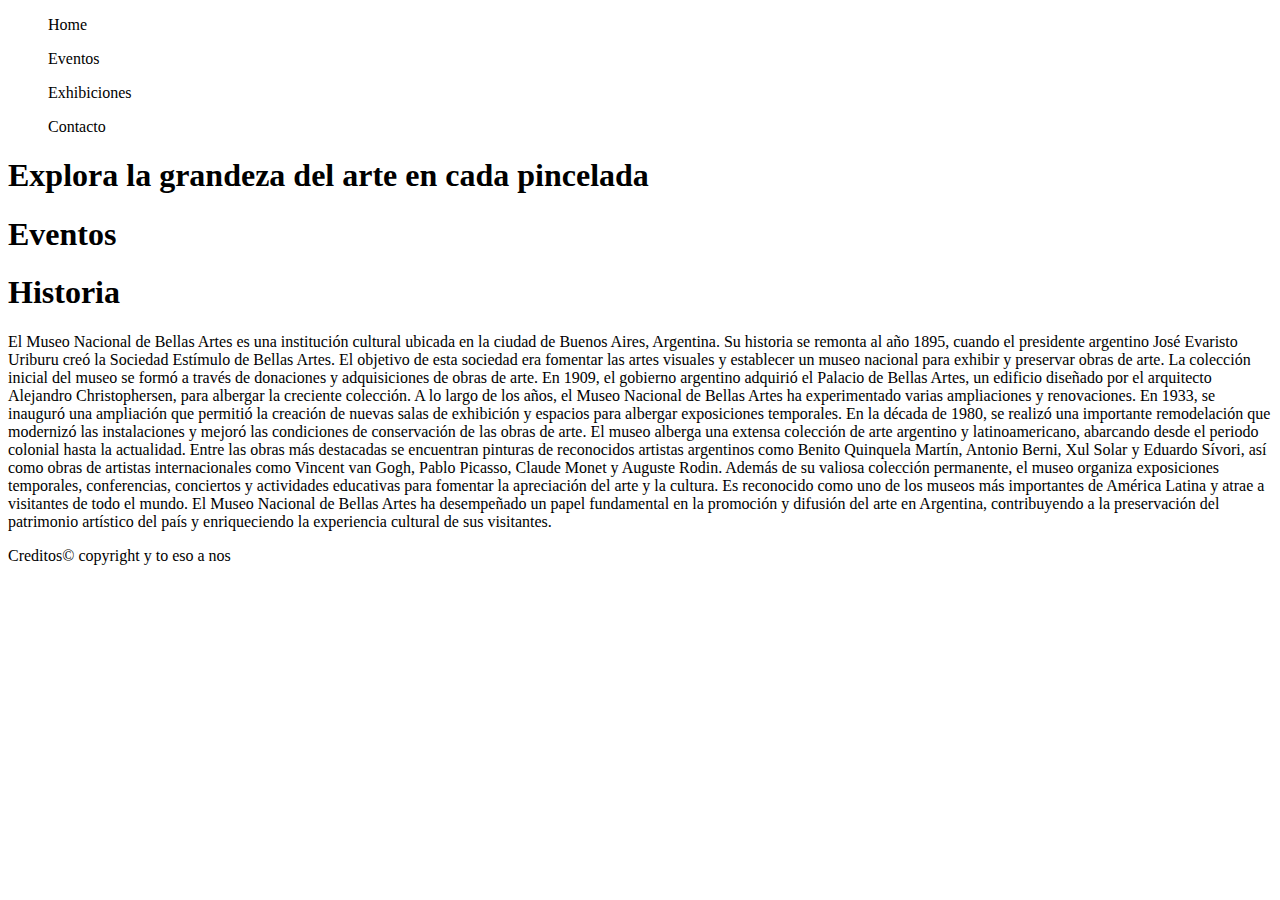
==== Index.html @ 1b74d161 "lo ultimo que hicimos en clase" ====
<!DOCTYPE html>
<html lang="en">
<head>
    <meta charset="UTF-8">
    <meta http-equiv="X-UA-Compatible" content="IE=edge">
    <meta name="viewport" content="width=device-width, initial-scale=1.0">
    <title>Museo de Bellas Artes </title>
</head>
<header>
    <nav>
        <li>
            <ul><a href="Index.html"></a> Home</ul>
            <ul><a href="eventos.html"></a> Eventos</ul>
            <ul><a href="exibiciones.html"></a> Exhibiciones</ul>
            <ul><a href="contacto.html"></a> Contacto</ul>
            <h1>Explora la grandeza del arte en cada pincelada</h1>  
        </li>
    </nav>
</header>
<body> 

    <div class="casi-carrousel">
        <h1>Eventos</h1>
        <h1></h1>
    </div>

    <div>
       
        <h1>Historia</h1>
        <P>
            El Museo Nacional de Bellas Artes es una institución cultural ubicada en la ciudad de Buenos Aires, Argentina. Su historia se remonta al año 1895, cuando el presidente argentino José Evaristo Uriburu creó la Sociedad Estímulo de Bellas Artes. El objetivo de esta sociedad era fomentar las artes visuales y establecer un museo nacional para exhibir y preservar obras de arte.
            La colección inicial del museo se formó a través de donaciones y adquisiciones de obras de arte. En 1909, el gobierno argentino adquirió el Palacio de Bellas Artes, un edificio diseñado por el arquitecto Alejandro Christophersen, para albergar la creciente colección.
            A lo largo de los años, el Museo Nacional de Bellas Artes ha experimentado varias ampliaciones y renovaciones. En 1933, se inauguró una ampliación que permitió la creación de nuevas salas de exhibición y espacios para albergar exposiciones temporales. En la década de 1980, se realizó una importante remodelación que modernizó las instalaciones y mejoró las condiciones de conservación de las obras de arte.
            El museo alberga una extensa colección de arte argentino y latinoamericano, abarcando desde el periodo colonial hasta la actualidad. Entre las obras más destacadas se encuentran pinturas de reconocidos artistas argentinos como Benito Quinquela Martín, Antonio Berni, Xul Solar y Eduardo Sívori, así como obras de artistas internacionales como Vincent van Gogh, Pablo Picasso, Claude Monet y Auguste Rodin.
            Además de su valiosa colección permanente, el museo organiza exposiciones temporales, conferencias, conciertos y actividades educativas para fomentar la apreciación del arte y la cultura. Es reconocido como uno de los museos más importantes de América Latina y atrae a visitantes de todo el mundo.
            El Museo Nacional de Bellas Artes ha desempeñado un papel fundamental en la promoción y difusión del arte en Argentina, contribuyendo a la preservación del patrimonio artístico del país y enriqueciendo la experiencia cultural de sus visitantes.
        </P>
    </div>
    
</body>
<footer>
    <p>Creditos© copyright y to eso a nos </p>
</footer>
</html>
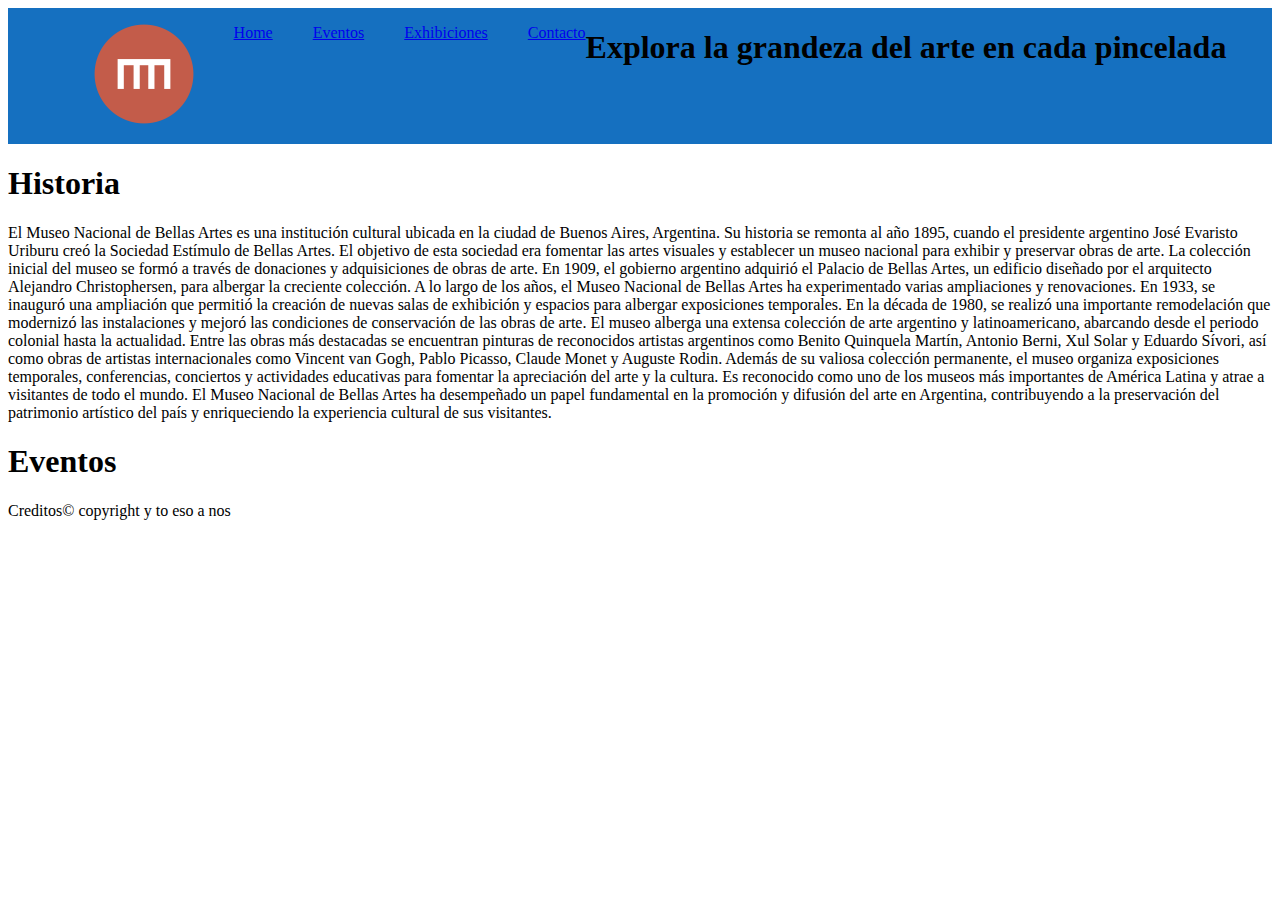
==== commit e8989af0: "faltan un par de cosas" ====
--- a/Index.html
+++ b/Index.html
@@ -5,24 +5,21 @@
     <meta http-equiv="X-UA-Compatible" content="IE=edge">
     <meta name="viewport" content="width=device-width, initial-scale=1.0">
     <title>Museo de Bellas Artes </title>
+    <link rel="stylesheet" href="estilos.css">
 </head>
 <header>
     <nav>
         <li>
-            <ul><a href="Index.html"></a> Home</ul>
-            <ul><a href="eventos.html"></a> Eventos</ul>
-            <ul><a href="exibiciones.html"></a> Exhibiciones</ul>
-            <ul><a href="contacto.html"></a> Contacto</ul>
+            <ul><img class="logo" src="logo.png" alt=""></ul>
+            <ul><a href="Index.html">Home</a></ul>
+            <ul><a href="eventos.html">Eventos</a></ul>
+            <ul><a href="exibiciones.html">Exhibiciones</a></ul>
+            <ul><a href="contacto.html">Contacto</a></ul>
             <h1>Explora la grandeza del arte en cada pincelada</h1>  
         </li>
     </nav>
 </header>
 <body> 
-
-    <div class="casi-carrousel">
-        <h1>Eventos</h1>
-        <h1></h1>
-    </div>
 
     <div>
        
@@ -36,7 +33,10 @@
             El Museo Nacional de Bellas Artes ha desempeñado un papel fundamental en la promoción y difusión del arte en Argentina, contribuyendo a la preservación del patrimonio artístico del país y enriqueciendo la experiencia cultural de sus visitantes.
         </P>
     </div>
-    
+    <div class="casi-carrousel">
+        <h1>Eventos</h1>
+        <h1></h1>
+    </div>
 </body>
 <footer>
     <p>Creditos© copyright y to eso a nos </p>
--- a/estilos.css
+++ b/estilos.css
@@ -0,0 +1,15 @@
+nav{
+    background-color: rgb(21, 112, 192);
+    display: flex;
+    justify-content: center;
+}
+
+li{
+    display: contents;
+   justify-content: center;
+}
+
+ul img{
+    height: auto;
+    width: 100px;
+}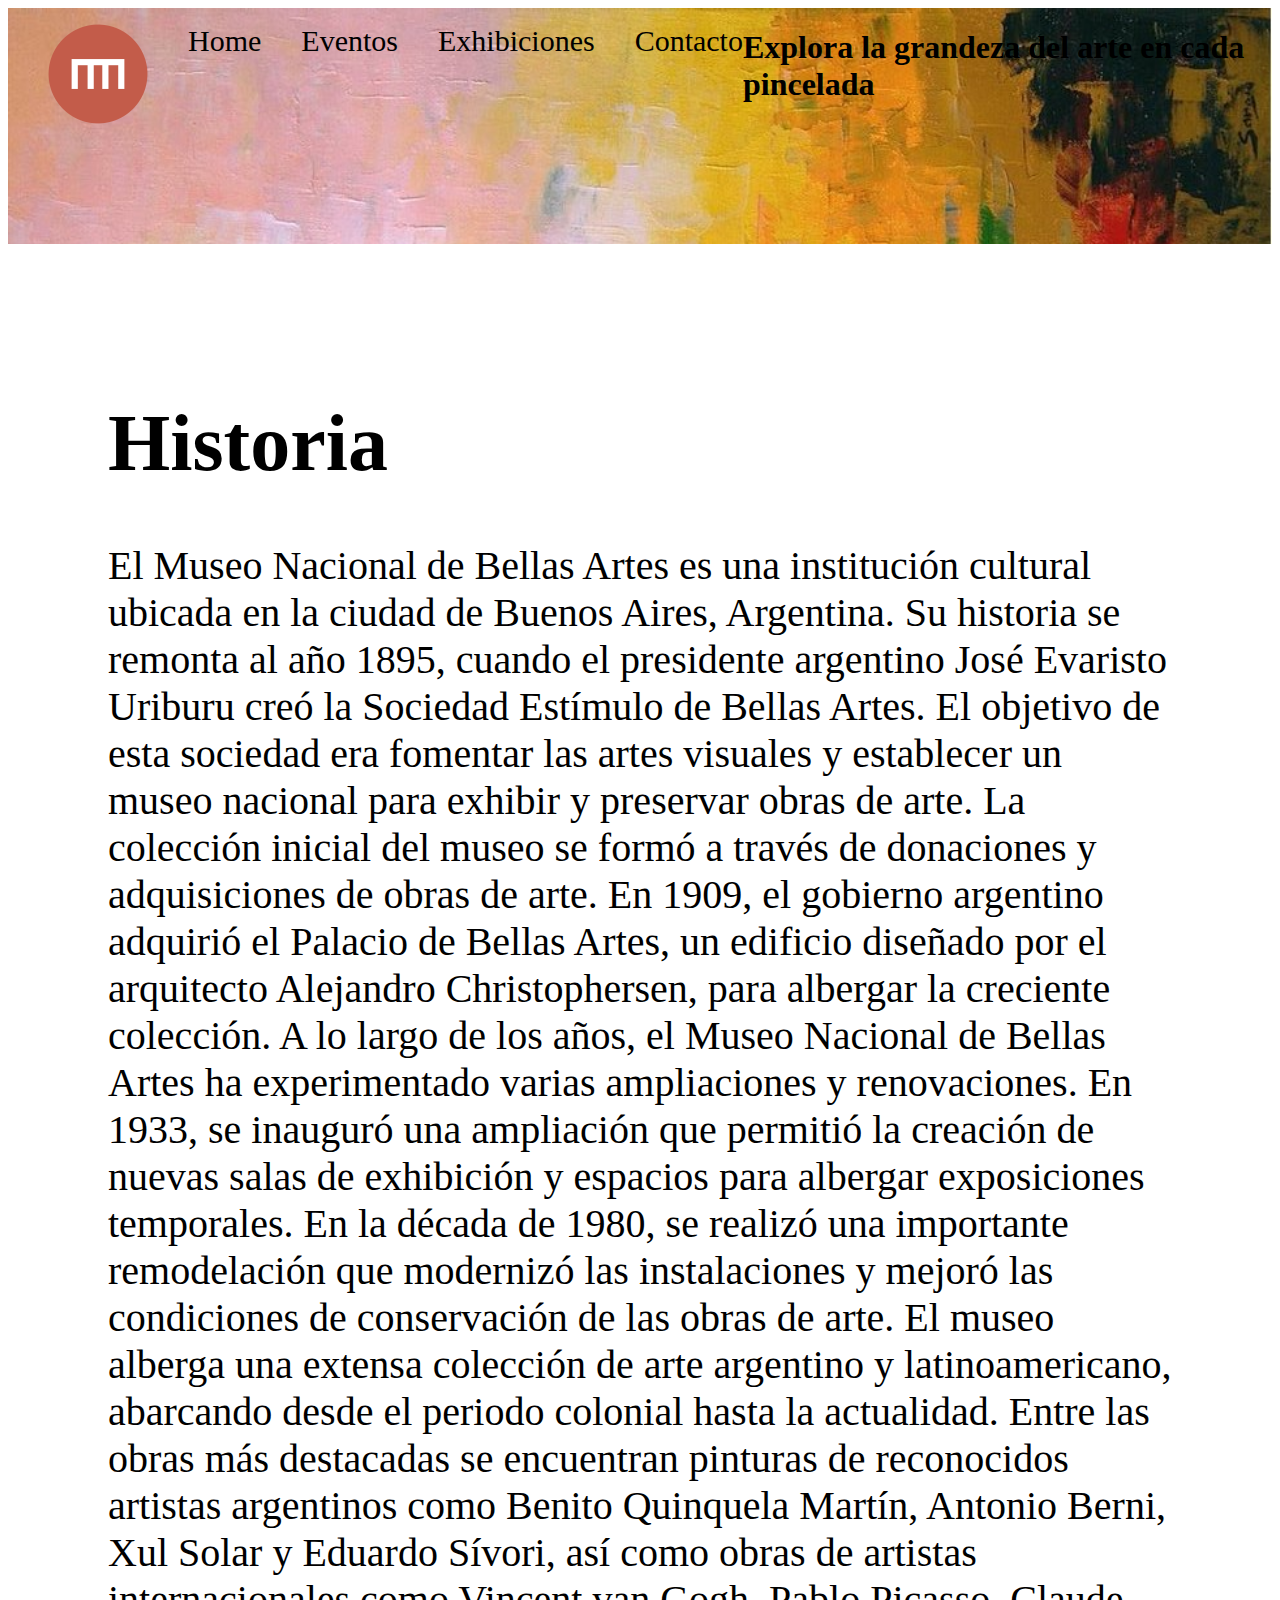
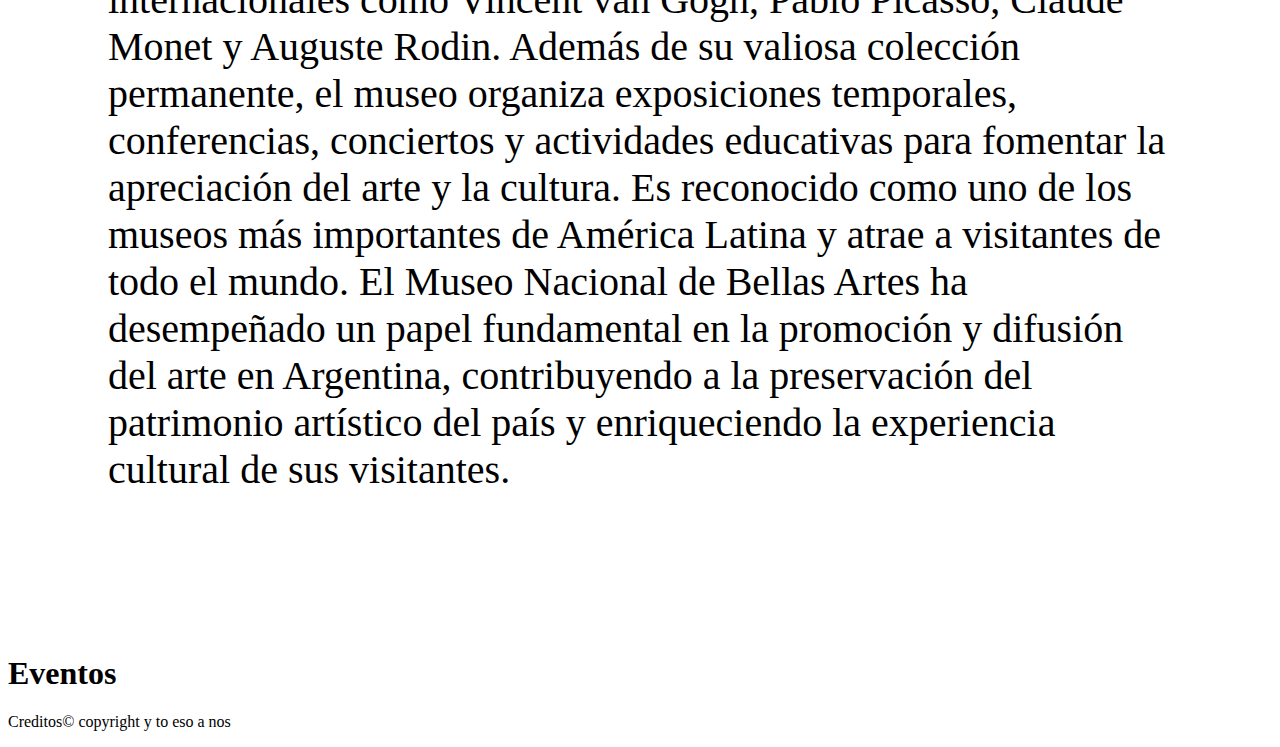
==== commit 058ed992: "falta todo el css, mas algunas imagenes en eventos en el index, eventos no tiene info y hay que llen" ====
--- a/Index.html
+++ b/Index.html
@@ -10,19 +10,18 @@
 <header>
     <nav>
         <li>
-            <ul><img class="logo" src="logo.png" alt=""></ul>
+            <ul><img src="Imagenes/logo.png" alt=""></ul>
             <ul><a href="Index.html">Home</a></ul>
             <ul><a href="eventos.html">Eventos</a></ul>
             <ul><a href="exibiciones.html">Exhibiciones</a></ul>
             <ul><a href="contacto.html">Contacto</a></ul>
-            <h1>Explora la grandeza del arte en cada pincelada</h1>  
         </li>
+        <h1>Explora la grandeza del arte en cada pincelada</h1>  
     </nav>
 </header>
 <body> 
 
-    <div>
-       
+    <div class="texto">
         <h1>Historia</h1>
         <P>
             El Museo Nacional de Bellas Artes es una institución cultural ubicada en la ciudad de Buenos Aires, Argentina. Su historia se remonta al año 1895, cuando el presidente argentino José Evaristo Uriburu creó la Sociedad Estímulo de Bellas Artes. El objetivo de esta sociedad era fomentar las artes visuales y establecer un museo nacional para exhibir y preservar obras de arte.
--- a/estilos.css
+++ b/estilos.css
@@ -1,7 +1,16 @@
 nav{
-    background-color: rgb(21, 112, 192);
+    background-image: url('Imagenes/bellas_artes_navegador.jpg');
+    background-repeat: no-repeat;
     display: flex;
     justify-content: center;
+    padding-bottom: 100px;
+    background-size: cover;
+}
+
+li a {
+    font-size: 30px;
+    text-decoration: none;
+    color: black ;
 }
 
 li{
@@ -12,4 +21,10 @@
 ul img{
     height: auto;
     width: 100px;
+}
+
+.texto{
+    font-size: 40px;
+    padding: 100px;
+    
 }